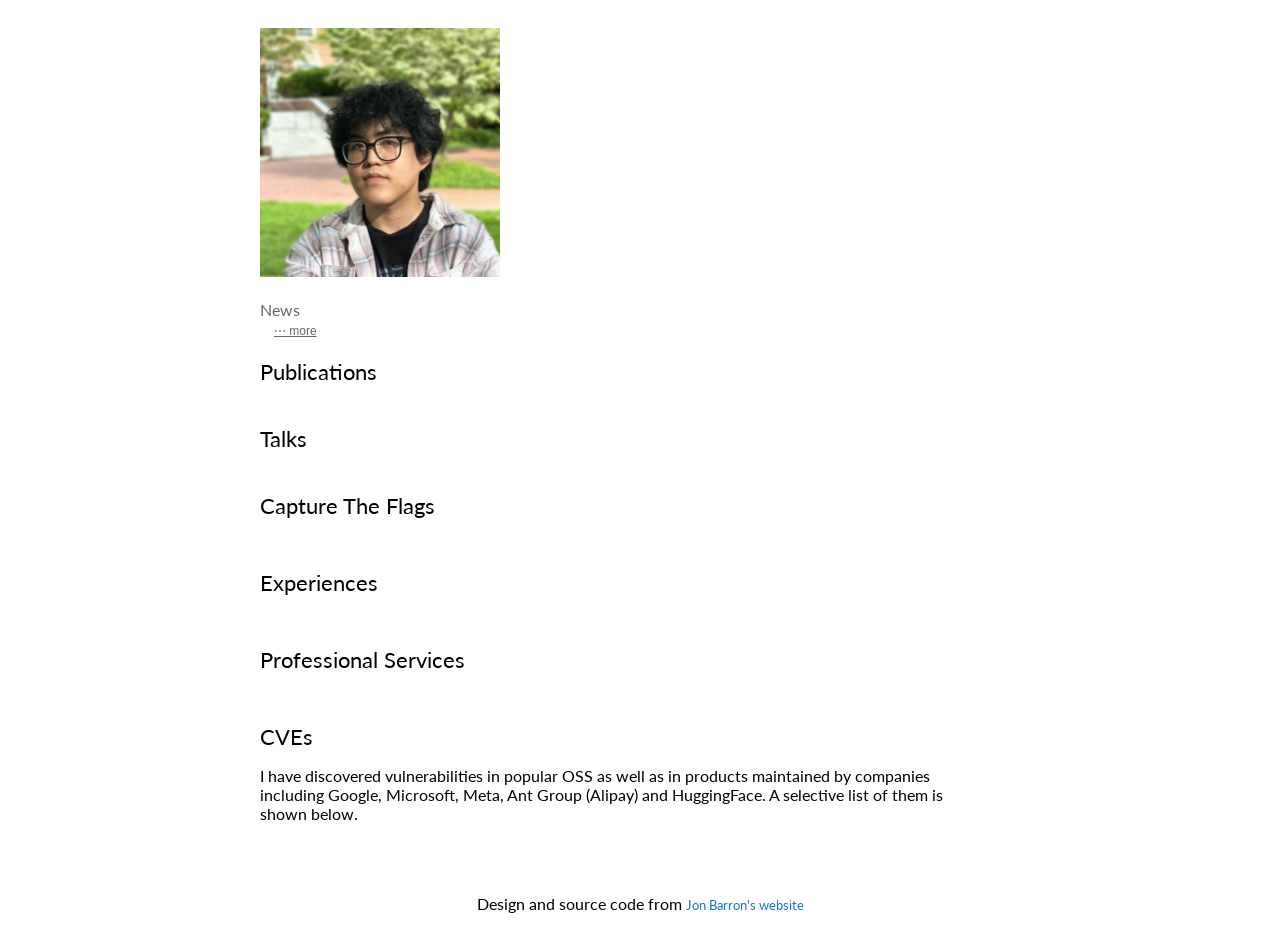
==== index.html @ 30d56f88 "Upload cve.yaml, remove 30+ CVE claim from description" ====
<!DOCTYPE HTML>
<html lang="en">

<head>
  <!-- Google tag (gtag.js) -->
  <script async src="https://www.googletagmanager.com/gtag/js?id=G-JRNNF9TMHE"></script>
  <script>
    window.dataLayer = window.dataLayer || [];
    function gtag() { dataLayer.push(arguments); }
    gtag('js', new Date());
    gtag('config', 'G-JRNNF9TMHE');
  </script>

  <link rel="icon" type="image/x-icon" href="images/favicon.jpeg">
  <title>Jiacheng Zhong | Gavin Zhong</title>

  <meta name="google-site-verification" content="ouwEzb2EH9_aYQp2zRGOHK3bwwBDfE160UfAp99FeoM" />
  <meta content="text/html; charset=utf-8" http-equiv="Content-Type">
  <meta name="author" content="Jiacheng Zhong" />
  <meta name="viewport" content="width=device-width, initial-scale=1">

  <link rel="stylesheet" type="text/css" href="/style.css" />
  <link rel="canonical" href="https://gvzhong.github.io/">
  <link href="https://fonts.googleapis.com/css?family=Lato:400,700,400italic,700italic" rel="stylesheet" type="text/css">
</head>

<body class="content-font">
  <table class="page-wrap">
    <tr>
      <td style="padding:0px">

        <!-- ── Profile ───────────────────────────────────────────────── -->
        <table class="section-table">
          <tr>
            <td class="profile-photo-cell">
              <img id="profile-photo" class="profile-photo" alt="profile photo" src="images/photo.png">
            </td>
            <td id="profile-bio" class="profile-bio-cell">
              <h1></h1>
              <div class="bio-paragraphs"></div>
              <p id="profile-links" class="profile-links"></p>
            </td>
          </tr>
        </table>

        <!-- ── News timeline ─────────────────────────────────────────── -->
        <div class="timeline">
          <h3 class="timeline-heading">News</h3>
          <div class="timeline-body">
            <div class="timeline-line"></div>
            <div id="news-visible"></div>
            <div id="news-collapsed" style="display:none;"></div>
            <button id="timeline-toggle" class="timeline-toggle">⋯ more</button>
          </div>
        </div>

        <!-- ── Publications ──────────────────────────────────────────── -->
        <table class="section-table">
          <tr><td class="section-cell"><h2>Publications</h2></td></tr>
        </table>
        <div id="publications-list"></div>

        <!-- ── Talks ─────────────────────────────────────────────────── -->
        <table class="section-table">
          <tr><td class="section-cell"><h2>Talks</h2></td></tr>
        </table>
        <div id="talks-list"></div>

        <!-- ── Capture The Flags ─────────────────────────────────────── -->
        <table class="section-table">
          <tr>
            <td class="section-cell">
              <div class="section-heading"><h2>Capture The Flags</h2></div>
              <table class="two-col-table">
                <tbody id="ctf-tbody"></tbody>
              </table>
            </td>
          </tr>
        </table>

        <!-- ── Experiences ───────────────────────────────────────────── -->
        <table class="section-table">
          <tr>
            <td class="section-cell">
              <div class="section-heading"><h2>Experiences</h2></div>
              <table class="two-col-table">
                <tbody id="experiences-tbody"></tbody>
              </table>
            </td>
          </tr>
        </table>

        <!-- ── Professional Services ─────────────────────────────────── -->
        <table class="section-table">
          <tr>
            <td class="section-cell">
              <div class="section-heading"><h2>Professional Services</h2></div>
              <table class="section-table" style="border-spacing:0;">
                <tbody id="services-tbody"></tbody>
              </table>
            </td>
          </tr>
        </table>

        <!-- ── CVEs ──────────────────────────────────────────────────── -->
        <table class="section-table">
          <tr>
            <td class="section-cell">
              <div class="section-heading"><h2>CVEs</h2></div>
              <p class="cve-description">
                I have discovered vulnerabilities in popular OSS as well as in products maintained by companies including Google, Microsoft, Meta, Ant Group (Alipay) and HuggingFace.
                A selective list of them is shown below.
              </p>
              <table id="cve-table" class="two-col-table"></table>
              <!-- <p style="margin-top:8px;"><a href="cves.html">See full CVE list →</a></p> -->
            </td>
          </tr>
        </table>

        <!-- ── Footer ────────────────────────────────────────────────── -->
        <table class="section-table">
          <tr>
            <td class="footer-cell">
              <br>
              <p class="footer-text">
                Design and source code from <a style="font-size:small;" href="https://jonbarron.info">Jon Barron's website</a>
              </p>
            </td>
          </tr>
        </table>

      </td>
    </tr>
  </table>

  <!-- MapMyVisitors: tracking -->
  <img src="https://mapmyvisitors.com/map.png?cl=ffffff&w=a&t=n&d=FX1hZN3SQSQHqnCdB1OyKD2209usY5z0tSS85H2o5cg" style="display:none;" alt="">

  <!-- Data-driven rendering -->
  <script src="https://cdn.jsdelivr.net/npm/js-yaml@4.1.0/dist/js-yaml.min.js"></script>
  <script src="site.js"></script>

</body>
<!-- msrc 2026 Q1 2025 Q2; StackoverFlow leaderboard-->
<!-- media coverage: the register, XXXX-->
</html>
---- style.css ----
a {
  color: #1772d0;
  text-decoration: none;
}

a:focus,a:hover {
  color: #f09228;
  text-decoration: none
}

body,td,th,tr,p,a {
  font-family: 'Lato', Verdana, Helvetica, sans-serif;
  font-size: 14px;
  font-display: auto
}

strong {
  font-family: 'Lato', Verdana, Helvetica, sans-serif;
  font-size: 14px;
  font-display: auto
}

h2 {
  font-family: 'Lato', Verdana, Helvetica, sans-serif;
  font-size: 22px;
  font-display: auto;
  font-weight: normal;
  padding: 0px;
  margin: 0px;
  display: inline
}

h3 {
  font-family: 'Lato', Verdana, Helvetica, sans-serif;
  font-size: 14px;
  font-weight: 700;
  font-display: auto;
  padding: 0px;
  margin: 0px;
  display: inline
}

h1 {
  font-family: 'Lato', Verdana, Helvetica, sans-serif;
  font-size: 32px;
  font-weight: normal;
  font-display: auto;
  text-align: center;
  padding: 0px;
  margin-block-start:14px;margin-block-end:14px;margin-left: 0px;
  margin-right: 0px
}

.one {
  width: 160px;
  height: 160px;
  position: relative
}

.two {
  width: 160px;
  height: 160px;
  position: absolute;
  transition: opacity .2s ease-in-out;
  -moz-transition: opacity .2s ease-in-out;
  -webkit-transition: opacity .2s ease-in-out
}

.fade {
  transition: opacity .2s ease-in-out;
  -moz-transition: opacity .2s ease-in-out;
  -webkit-transition: opacity .2s ease-in-out
}

span.highlight {
  background-color: #ffffd0
}

/* ── Page layout ──────────────────────────────────────────── */

.page-wrap {
  width: 100%;
  max-width: 800px;
  border: 0;
  border-spacing: 0;
  border-collapse: separate;
  margin-right: auto;
  margin-left: auto;
}

/* Shared table reset used throughout the page */
.section-table {
  width: 100%;
  border: 0;
  border-spacing: 0;
  border-collapse: separate;
  margin-right: auto;
  margin-left: auto;
}

/* Standard full-width section cell */
.section-cell {
  padding: 2.5%;
  width: 100%;
  vertical-align: middle;
}

/* Section heading wrapper (provides bottom margin before content) */
.section-heading {
  margin-bottom: 10px;
}

/* ── Profile header ───────────────────────────────────────── */

.profile-photo-cell {
  padding: 2.5%;
  width: 40%;
  max-width: 35%;
}

.profile-photo {
  width: 100%;
  max-width: 100%;
}

.profile-bio-cell {
  padding: 2.5%;
  width: 67%;
  vertical-align: middle;
}

.profile-links {
  text-align: center;
}

/* ── Inline font size override (used in head <style> blocks) ─ */
/* index.html and cves.html both override base font to 16px for content */
.content-font a,
.content-font p,
.content-font h3,
.content-font td,
.content-font tr,
.content-font strong {
  font-size: 16px;
}

/* ── Featured-by media coverage block ────────────────────── */

.featured-by {
  display: flex;
  align-items: flex-start;
  margin-top: 6px;
  font-size: 15px;
  color: #333;
  line-height: 1.4;
}

.featured-by-bullet {
  font-size: 0.8em;
  margin-right: 0.5em;
  line-height: 1.4;
  color: #333;
  flex-shrink: 0;
}

.featured-by-text {
  flex: 1;
}

.featured-by a {
  font-size: 15px;
  color: #1772d0;
}

.featured-by a:hover {
  color: #f09228;
}

/* ── Publications / Talks entries ────────────────────────── */

.entry-cell {
  padding: 0% 2.5% 12px 2.5%;
  width: 75%;
  vertical-align: middle;
}

.talk-cell {
  padding: 0.5% 2.5%;
  width: 75%;
  vertical-align: middle;
}


/* ── Experiences / CTF two-column rows ───────────────────── */

.two-col-table {
  width: 100%;
  table-layout: auto;
}

.date-cell {
  text-align: right;
  padding-right: 50px;
  vertical-align: top;
  white-space: nowrap;
}

/* ── CVE table ───────────────────────────────────────────── */

.cve-description {
  margin-right: 5%;
}

/* ── Footer ──────────────────────────────────────────────── */

.footer-cell {
  padding: 0;
}

.footer-text {
  text-align: center;
  font-size: small;
}

/* ── Timeline (News sidebar) ─────────────────────────────── */

.timeline {
  position: absolute;
  top: 150px;
  right: 160px;
  width: 200px;
  z-index: 100;
}

.timeline-heading {
  font-size: 16px;
  color: #666;
  margin: 0 0 12px 0;
  font-weight: normal;
}

.timeline-body {
  position: relative;
  padding-left: 14px;
}

.timeline-line {
  position: absolute;
  left: 5px;
  top: 5px;
  bottom: 15px;
  width: 1px;
  background: #ccc;
}

.timeline-item {
  position: relative;
  margin-bottom: 10px;
}

.timeline-dot {
  position: absolute;
  left: -9px;
  top: 2px;
  width: 3px;
  height: 3px;
  background: #333;
  border-radius: 50%;
}

.timeline-date {
  font-size: 12px;
  color: #666;
  margin-bottom: 1px;
}

.timeline-text {
  font-size: 14px;
  line-height: 1.4;
  color: #333;
  font-weight: 400;
}

.timeline-text a {
  font-size: 14px;
}

.timeline-toggle {
  background: none;
  border: none;
  color: #666;
  cursor: pointer;
  font-size: 12px;
  text-decoration: underline;
  padding: 0;
  margin-top: 3px;
}

/* Responsive timeline positioning */
@media screen and (max-width: 1550px) {
  .timeline {
    position: static !important;
    width: auto !important;
    margin: 0 2.5% !important;
    z-index: auto !important;
    right: auto !important;
    top: auto !important;
  }
}
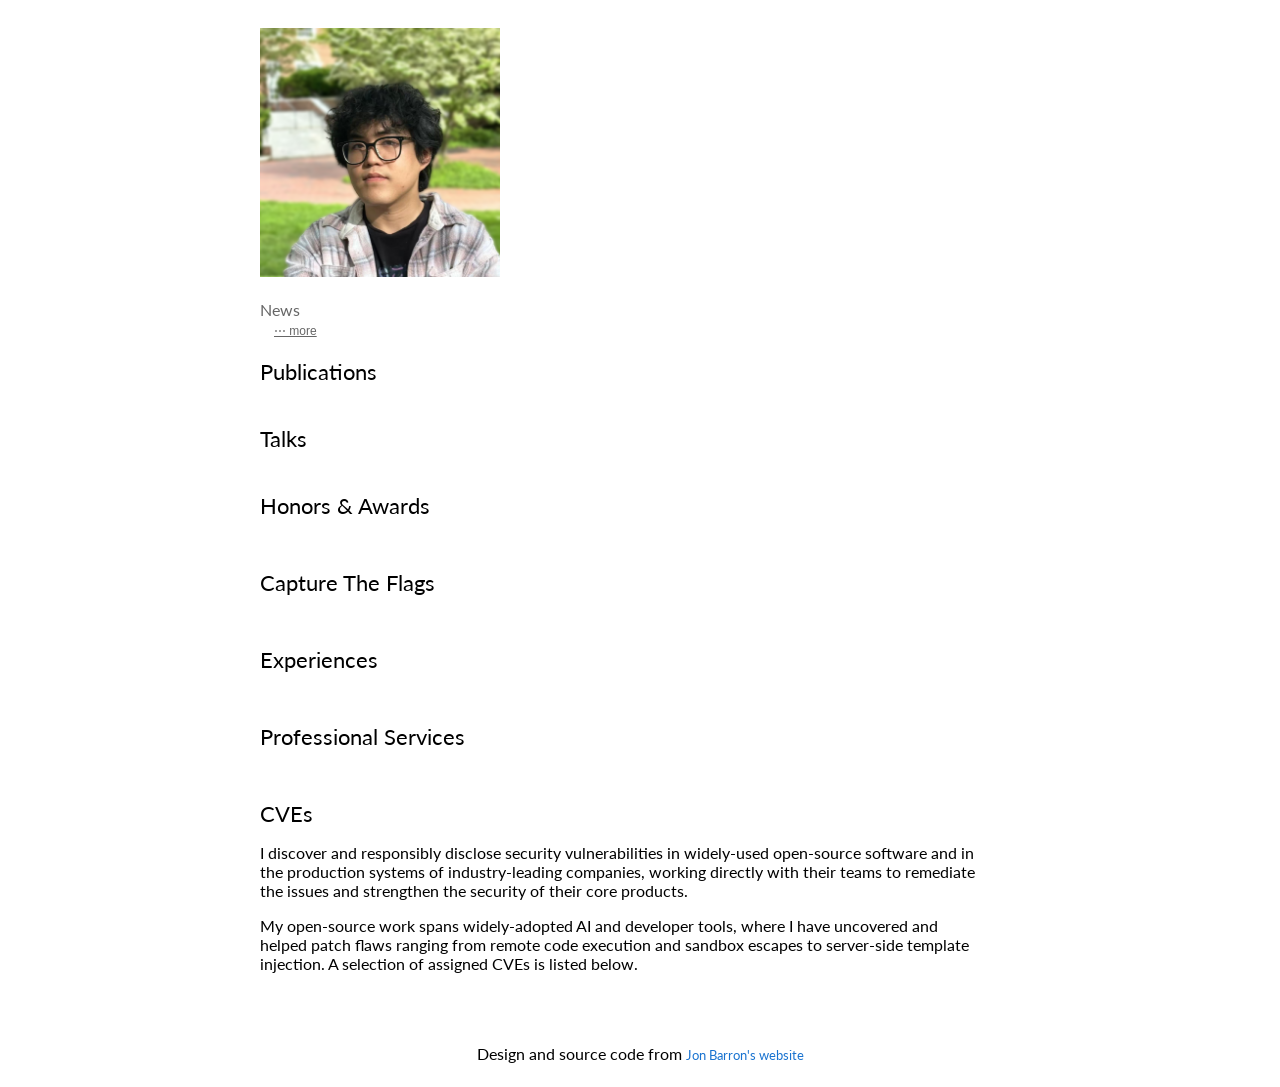
==== commit 7ad57ef3: "Add Honors & Awards and vendor collaborations to personal page - New Honors & Awards section (data-d" ====
--- a/index.html
+++ b/index.html
@@ -14,6 +14,7 @@
   <link rel="icon" type="image/x-icon" href="images/favicon.jpeg">
   <title>Jiacheng Zhong | Gavin Zhong</title>
 
+  <meta name='impact-site-verification' value='aeef9eae-31db-4b71-9db5-e6c000a4d2d5'>
   <meta name="google-site-verification" content="ouwEzb2EH9_aYQp2zRGOHK3bwwBDfE160UfAp99FeoM" />
   <meta content="text/html; charset=utf-8" http-equiv="Content-Type">
   <meta name="author" content="Jiacheng Zhong" />
@@ -66,6 +67,18 @@
         </table>
         <div id="talks-list"></div>
 
+        <!-- ── Honors & Awards ───────────────────────────────────────── -->
+        <table class="section-table">
+          <tr>
+            <td class="section-cell">
+              <div class="section-heading"><h2>Honors &amp; Awards</h2></div>
+              <table class="two-col-table">
+                <tbody id="honors-tbody"></tbody>
+              </table>
+            </td>
+          </tr>
+        </table>
+
         <!-- ── Capture The Flags ─────────────────────────────────────── -->
         <table class="section-table">
           <tr>
@@ -108,10 +121,19 @@
             <td class="section-cell">
               <div class="section-heading"><h2>CVEs</h2></div>
               <p class="cve-description">
-                I have discovered vulnerabilities in popular OSS as well as in products maintained by companies including Google, Microsoft, Meta, Ant Group (Alipay) and HuggingFace.
-                A selective list of them is shown below.
+                I discover and responsibly disclose security vulnerabilities in widely-used
+                open-source software and in the production systems of industry-leading
+                companies, working directly with their teams to remediate the issues and
+                strengthen the security of their core products.
+              </p>
+              <p class="cve-description">
+                My open-source work spans widely-adopted AI and developer tools, where I have
+                uncovered and helped patch flaws ranging from remote code execution and sandbox
+                escapes to server-side template injection. A selection of assigned CVEs is
+                listed below.
               </p>
               <table id="cve-table" class="two-col-table"></table>
+              <div id="vendor-collab-note" class="vendor-collab-note"></div>
               <!-- <p style="margin-top:8px;"><a href="cves.html">See full CVE list →</a></p> -->
             </td>
           </tr>
--- a/style.css
+++ b/style.css
@@ -209,6 +209,19 @@
 
 .cve-description {
   margin-right: 5%;
+}
+
+/* Company list with inline favicons (below the CVE table) */
+.company {
+  white-space: nowrap;
+}
+
+.company-icon {
+  width: 16px;
+  height: 16px;
+  vertical-align: -3px;
+  margin-right: 3px;
+  border-radius: 3px;
 }
 
 /* ── Footer ──────────────────────────────────────────────── */
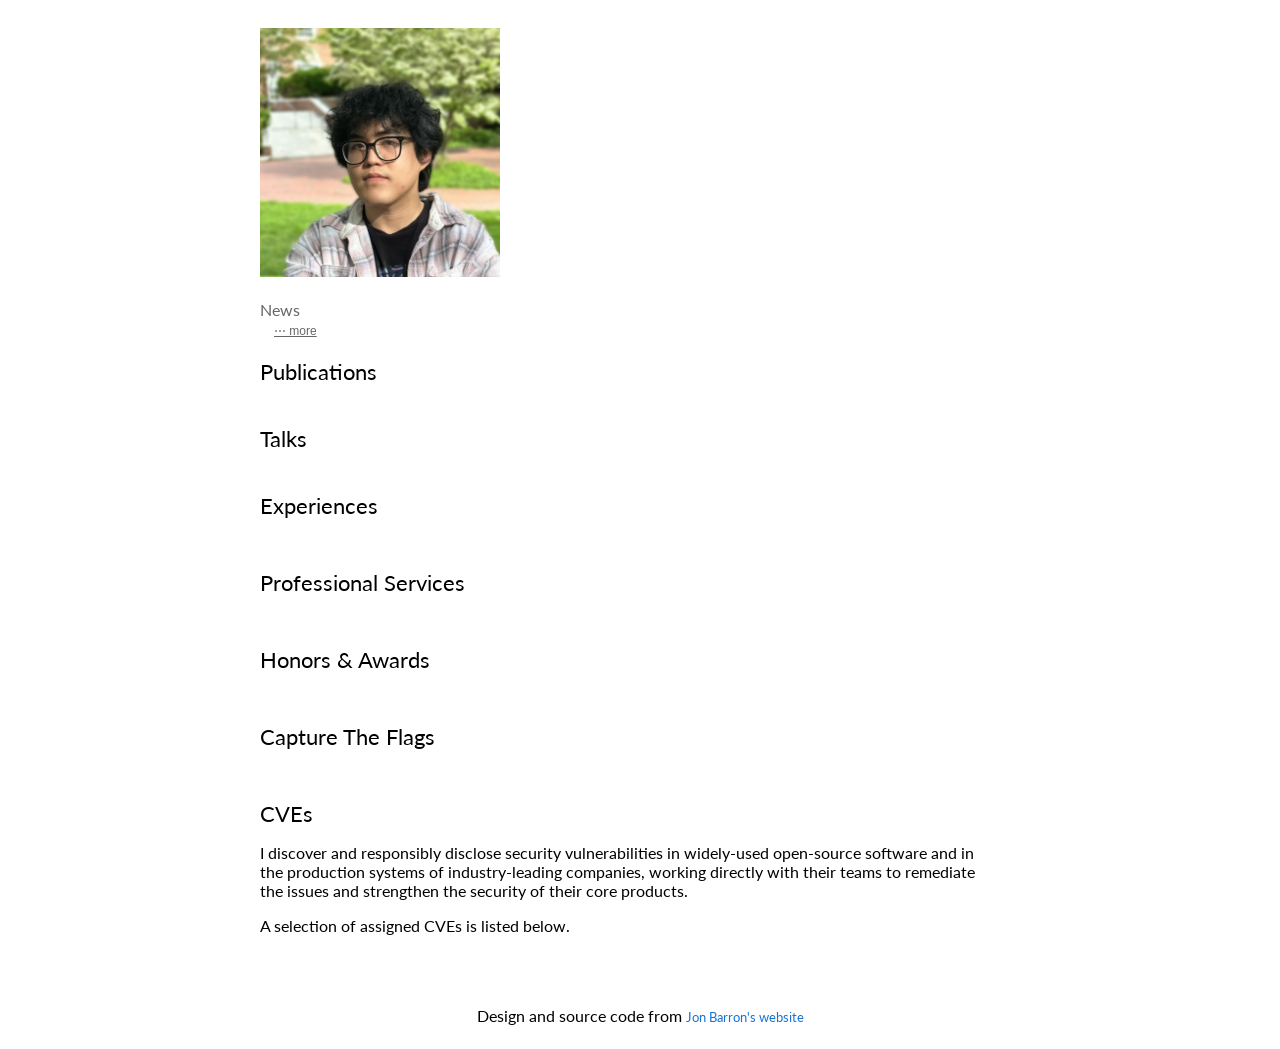
==== commit 02196497: "Refresh profile bio, talks, honors, and section order - Bio: incoming UCSB PhD (SecLab, Vigna & Krue" ====
--- a/index.html
+++ b/index.html
@@ -67,6 +67,30 @@
         </table>
         <div id="talks-list"></div>
 
+        <!-- ── Experiences ───────────────────────────────────────────── -->
+        <table class="section-table">
+          <tr>
+            <td class="section-cell">
+              <div class="section-heading"><h2>Experiences</h2></div>
+              <table class="two-col-table">
+                <tbody id="experiences-tbody"></tbody>
+              </table>
+            </td>
+          </tr>
+        </table>
+
+        <!-- ── Professional Services ─────────────────────────────────── -->
+        <table class="section-table">
+          <tr>
+            <td class="section-cell">
+              <div class="section-heading"><h2>Professional Services</h2></div>
+              <table class="section-table" style="border-spacing:0;">
+                <tbody id="services-tbody"></tbody>
+              </table>
+            </td>
+          </tr>
+        </table>
+
         <!-- ── Honors & Awards ───────────────────────────────────────── -->
         <table class="section-table">
           <tr>
@@ -91,30 +115,6 @@
           </tr>
         </table>
 
-        <!-- ── Experiences ───────────────────────────────────────────── -->
-        <table class="section-table">
-          <tr>
-            <td class="section-cell">
-              <div class="section-heading"><h2>Experiences</h2></div>
-              <table class="two-col-table">
-                <tbody id="experiences-tbody"></tbody>
-              </table>
-            </td>
-          </tr>
-        </table>
-
-        <!-- ── Professional Services ─────────────────────────────────── -->
-        <table class="section-table">
-          <tr>
-            <td class="section-cell">
-              <div class="section-heading"><h2>Professional Services</h2></div>
-              <table class="section-table" style="border-spacing:0;">
-                <tbody id="services-tbody"></tbody>
-              </table>
-            </td>
-          </tr>
-        </table>
-
         <!-- ── CVEs ──────────────────────────────────────────────────── -->
         <table class="section-table">
           <tr>
@@ -126,12 +126,7 @@
                 companies, working directly with their teams to remediate the issues and
                 strengthen the security of their core products.
               </p>
-              <p class="cve-description">
-                My open-source work spans widely-adopted AI and developer tools, where I have
-                uncovered and helped patch flaws ranging from remote code execution and sandbox
-                escapes to server-side template injection. A selection of assigned CVEs is
-                listed below.
-              </p>
+              <p class="cve-description">A selection of assigned CVEs is listed below.</p>
               <table id="cve-table" class="two-col-table"></table>
               <div id="vendor-collab-note" class="vendor-collab-note"></div>
               <!-- <p style="margin-top:8px;"><a href="cves.html">See full CVE list →</a></p> -->
--- a/style.css
+++ b/style.css
@@ -125,7 +125,7 @@
 
 .profile-bio-cell {
   padding: 2.5%;
-  width: 67%;
+  width: 70%;
   vertical-align: middle;
 }
 
